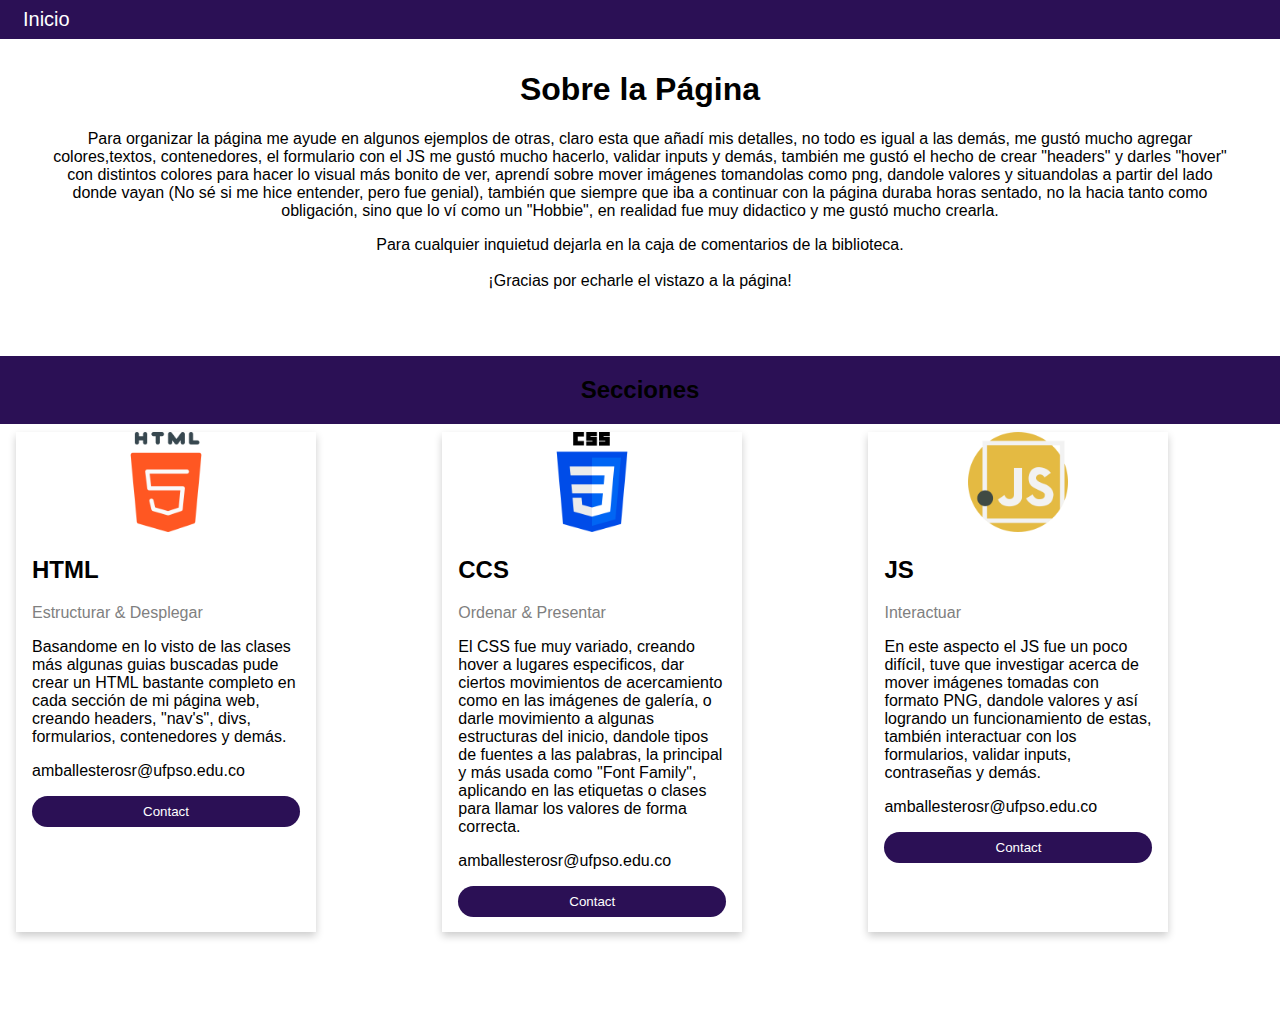
==== Biblioteca/About.html @ e34a22be "andres" ====
<!DOCTYPE html>
<html>
<head>
<meta name="viewport" content="width=device-width, initial-scale=1">
<title>Información</title>
<style>
@import url('https://fonts.googleapis.com/css?family=Poppins:300,400,500,600,700,800,900&display=swap');
body {
  font-family: 'Open Sans', sans-serif;
  margin: 0;
  background-color: #2b1055;
}

.navbar{
  display: flex;
  position: absolute;
  top:0;
  width: 100%;
  font-size: 20px;
  background-color: #2b1055;
}

.nav-right{
  text-align: right;
  float:right;
  font-family: 'Open Sans', sans-serif;
}

.nav-right li {
    display: inline;
    float: left;
    padding-left: 15px;
  }

  .nav-right li a {
    display: block;
    padding: 8px;
    text-decoration: none;
    color:white;
  }

  .nav-right  li ul {
    list-style-type: none;
    margin: 0;
    padding: 0;
    overflow: hidden;
    background-color: #333;
  }

  .nav-right li a:hover {
    background: #fff;
    color: #2b1055;
    border-radius: 2em;
  }

  .nav-right .active {
    background-color: #04AA6D;
  }


html {
  box-sizing: border-box;
}

*, *:before, *:after {
  box-sizing: inherit;
}

.column {
  float: left;
  width: 33.3%;
  margin-bottom: 16px;
  padding: 0 8px;
}

.card {
  box-shadow: 0 4px 8px 0 rgba(0, 0, 0, 0.2);
  margin: 8px;
  width: 300px;
  height: 500px;
  border-color: white;
}

.about-section {
  padding: 50px;
  text-align: center;
  background-color: #fff;
}
.row{
  background: #fff;
  height: 600px;
}
.container {
  padding: 0 16px;
}

.container::after, .row::after {
  content: "";
  clear: both;
  display: table;
}

.title {
  color: grey;
}

.button {
  border: none;
  outline: 0;
  display: inline-block;
  padding: 8px;
  border-radius: 2em;
  color: white;
  background-color: #2b1055;
  text-align: center;
  cursor: pointer;
  width: 100%;
}

.button:hover {
    background: #fff;
    color: #2b1055;
    border-radius: 2em;
}
img{
    height: 100px;
    width:100px;
}
div .card:hover {
    background: #2b1055;
    color: #fff;
    border-radius: 2em;
}

@media screen and (max-width: 650px) {
  .column {
    width: 100%;
    display: block;
  }
}
</style>
</head>
<body>
    <nav class="navbar">
        <div class="nav-right">
            <li><a href="../EindexF.html">Inicio</a></li>
        </div>
    </nav>

<div class="about-section">
  <h1>Sobre la Página </h1>
  <p>Para organizar la página me ayude en algunos ejemplos de otras, claro esta que añadí mis detalles, no todo es igual a las demás, me gustó mucho agregar colores,textos, contenedores, el formulario con el JS me gustó mucho hacerlo, validar inputs y demás, también me gustó el hecho de crear "headers" y darles "hover" con distintos colores para hacer lo visual más bonito de ver, aprendí sobre mover imágenes tomandolas como png, dandole valores y situandolas a partir del lado donde vayan (No sé si me hice entender, pero fue genial), también que siempre que iba a continuar con la página duraba horas sentado, no la hacia tanto como obligación, sino que lo ví como un "Hobbie", en realidad fue muy didactico y me gustó mucho crearla.</p>
  <p>Para cualquier inquietud dejarla en la caja de comentarios de la biblioteca. 
      <br><br>¡Gracias por echarle el vistazo a la página!
  </p>
</div>

<h2 style="text-align:center">Secciones</h2>
<div class="row">
  <div class="column">
    <div class="card">
      <center><img src="HTML.png" alt="HTML" style="width:100% height=300px"></center>
      <div class="container">
        <h2>HTML</h2>
        <p class="title">Estructurar & Desplegar</p>
        <p>Basandome en lo visto de las clases más algunas guias buscadas pude crear un HTML bastante completo en cada sección de mi página web, creando headers, "nav's", divs, formularios, contenedores y demás.</p>
        <p>amballesterosr@ufpso.edu.co</p>
        <p><a href="https://accounts.google.com/AccountChooser/signinchooser?service=mail&continue=https%3A%2F%2Fmail.google.com%2Fmail%2F&flowName=GlifWebSignIn&flowEntry=AccountChooser"><button class="button">Contact</button></p></a>
      </div>
    </div>
  </div>

  <div class="column">
    <div class="card">
        <center><img src="CSS.png" alt="CSS" style="width:100% height=300px"></center>
      <div class="container">
        <h2>CCS</h2>
        <p class="title">Ordenar & Presentar</p>
        <p>El CSS fue muy variado, creando hover a lugares especificos, dar ciertos movimientos de acercamiento como en las imágenes de galería, o darle movimiento a algunas estructuras del inicio, dandole tipos de fuentes a las palabras, la principal y más usada como "Font Family", aplicando en las etiquetas o clases para llamar los valores de forma correcta.</p>
        <p>amballesterosr@ufpso.edu.co</p>
        <p><a href="https://accounts.google.com/AccountChooser/signinchooser?service=mail&continue=https%3A%2F%2Fmail.google.com%2Fmail%2F&flowName=GlifWebSignIn&flowEntry=AccountChooser"><button class="button">Contact</button></p></a>
      </div>
    </div>
  </div>
  
  <div class="column">
    <div class="card">
        <center><img src="JS.png" alt="JS" style="width:100% height=300px"></center>
      <div class="container">
        <h2>JS</h2>
        <p class="title">Interactuar</p>
        <p>En este aspecto el JS fue un poco difícil, tuve que investigar acerca de mover imágenes tomadas con formato PNG, dandole valores y así logrando un funcionamiento de estas, también interactuar con los formularios, validar inputs, contraseñas y demás.</p>
        <p>amballesterosr@ufpso.edu.co</p>
        <p><a href="https://accounts.google.com/AccountChooser/signinchooser?service=mail&continue=https%3A%2F%2Fmail.google.com%2Fmail%2F&flowName=GlifWebSignIn&flowEntry=AccountChooser"><button class="button">Contact</button></p></a>
      </div>
    </div>
  </div>
</div>

</body>
</html>
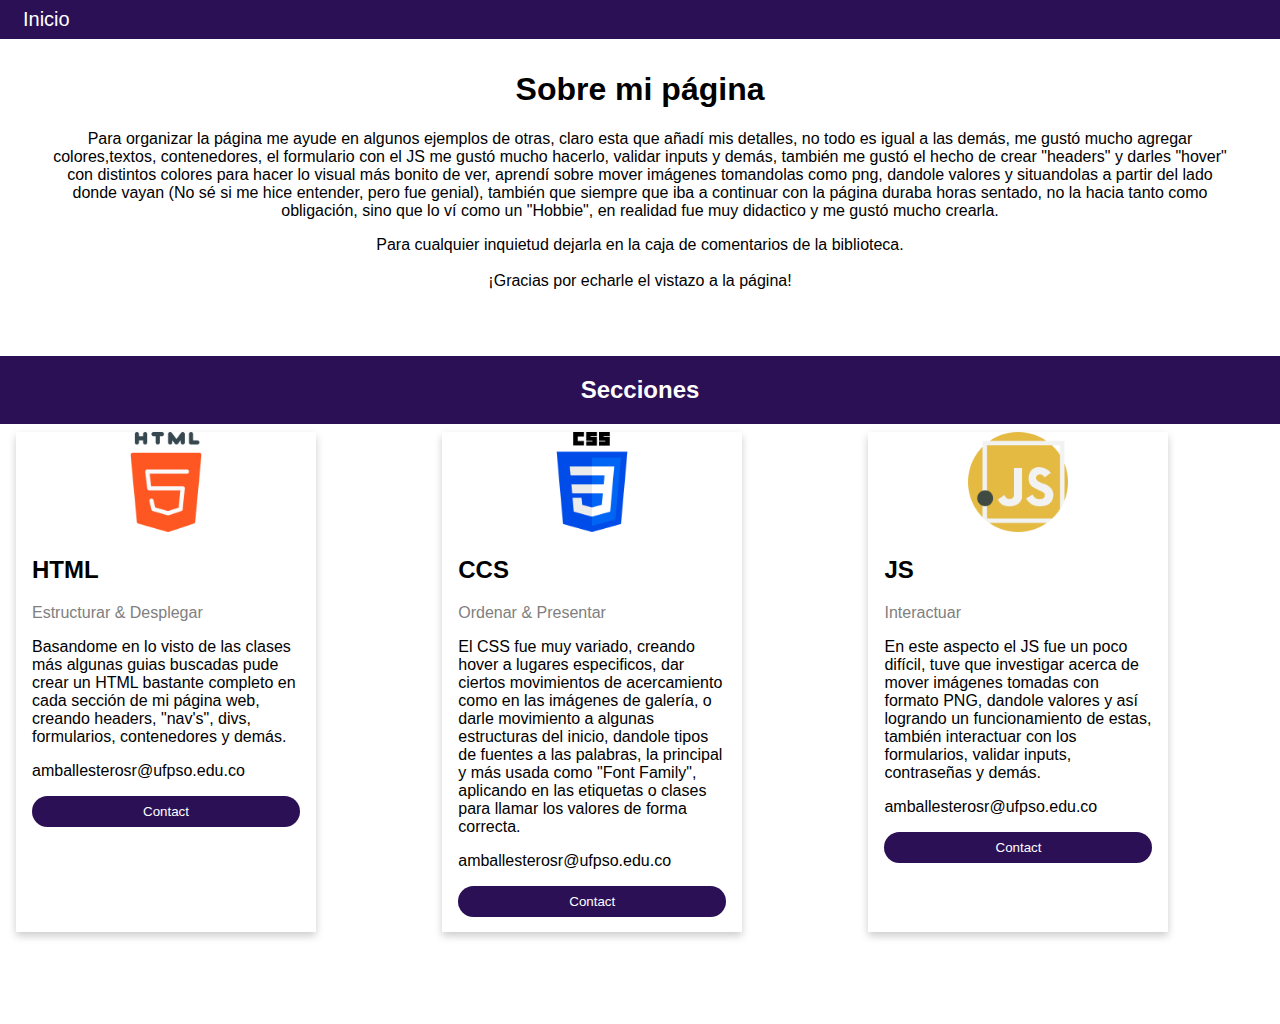
==== commit 046f5ca1: "Modificacion (colores)" ====
--- a/Biblioteca/About.html
+++ b/Biblioteca/About.html
@@ -148,14 +148,14 @@
     </nav>
 
 <div class="about-section">
-  <h1>Sobre la Página </h1>
+  <h1>Sobre mi página </h1>
   <p>Para organizar la página me ayude en algunos ejemplos de otras, claro esta que añadí mis detalles, no todo es igual a las demás, me gustó mucho agregar colores,textos, contenedores, el formulario con el JS me gustó mucho hacerlo, validar inputs y demás, también me gustó el hecho de crear "headers" y darles "hover" con distintos colores para hacer lo visual más bonito de ver, aprendí sobre mover imágenes tomandolas como png, dandole valores y situandolas a partir del lado donde vayan (No sé si me hice entender, pero fue genial), también que siempre que iba a continuar con la página duraba horas sentado, no la hacia tanto como obligación, sino que lo ví como un "Hobbie", en realidad fue muy didactico y me gustó mucho crearla.</p>
   <p>Para cualquier inquietud dejarla en la caja de comentarios de la biblioteca. 
       <br><br>¡Gracias por echarle el vistazo a la página!
   </p>
 </div>
 
-<h2 style="text-align:center">Secciones</h2>
+<h2 style="text-align:center; color: white">Secciones</h2>
 <div class="row">
   <div class="column">
     <div class="card">
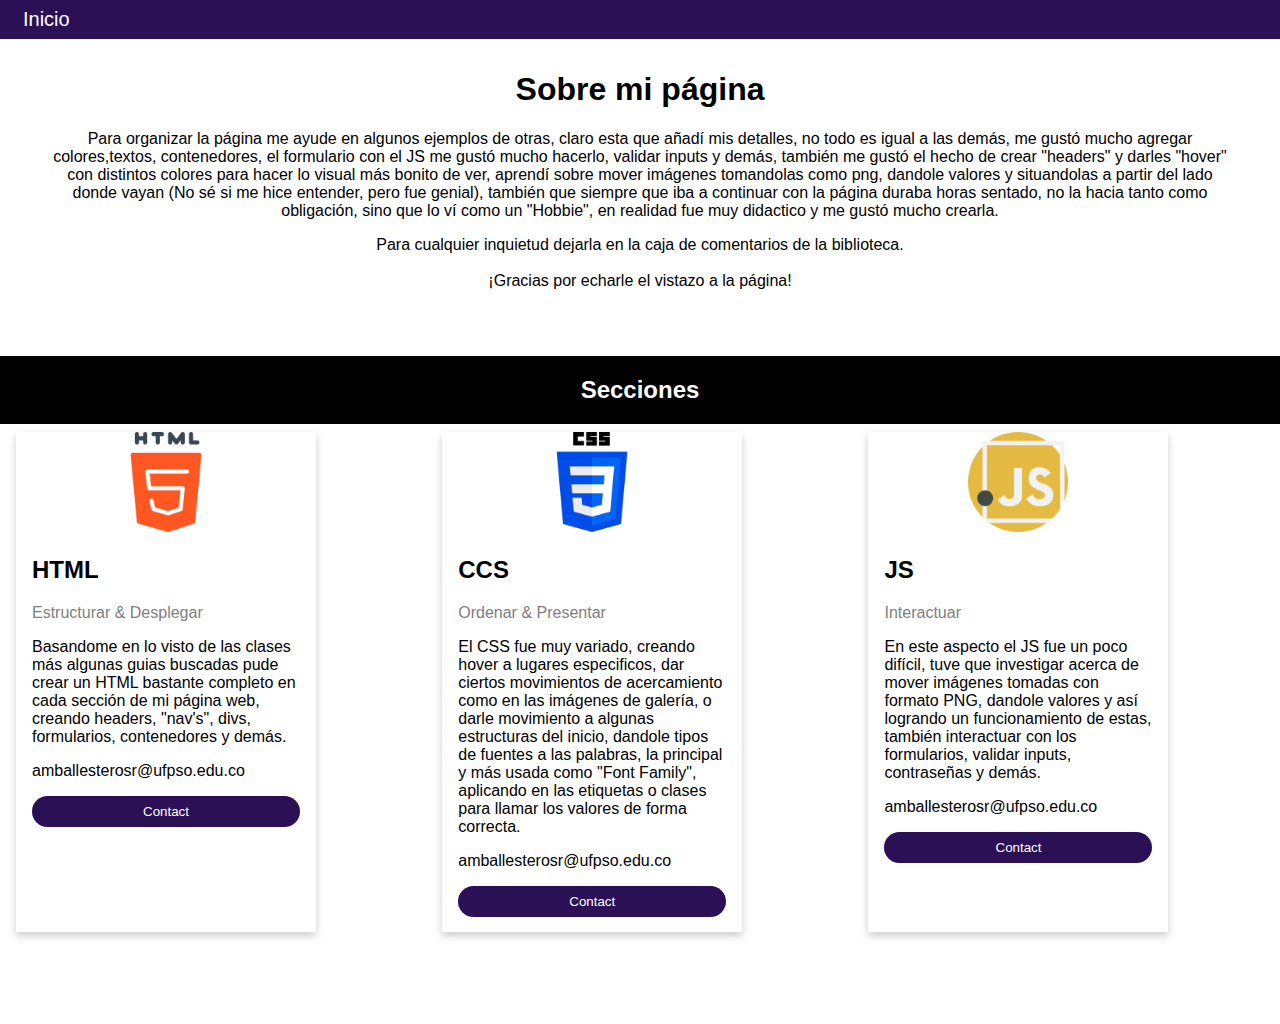
==== commit c0dc3002: "Merge pull request #2 from AndresBalles2/Mdesarrollo" ====
--- a/Biblioteca/About.html
+++ b/Biblioteca/About.html
@@ -8,7 +8,9 @@
 body {
   font-family: 'Open Sans', sans-serif;
   margin: 0;
-  background-color: #2b1055;
+  background: black;
+  background-repeat: no-repeat;
+  background-size: cover;
 }
 
 .navbar{
